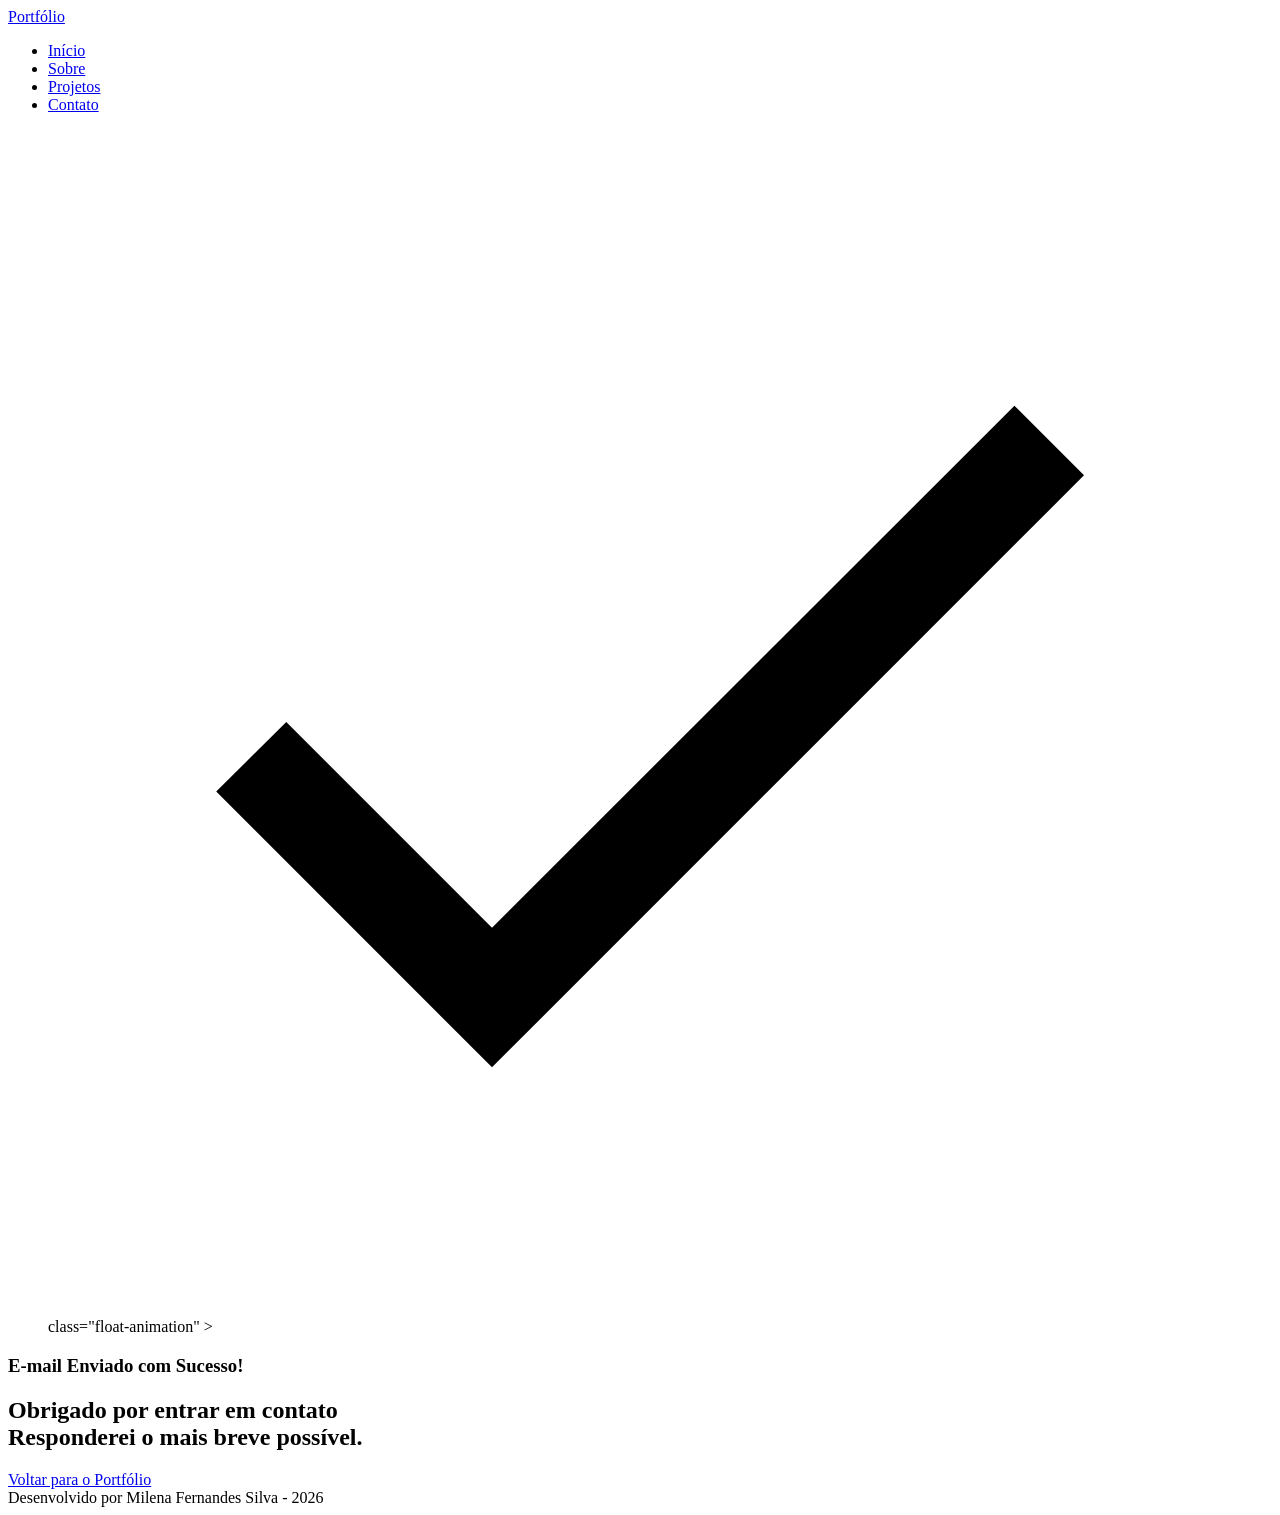
==== success.html @ 03c56efd "Portfolio Generation" ====
<!DOCTYPE html>
<html lang="pt-br">

<head>

    <meta charset="UTF-8">

    <meta name="viewport" content="width=device-width, initial-scale=1.0">

    <meta name="author" content="Generation Brasil">
    <meta name="description"
        content="Portfólio da Generation Brasil, desenvolvedor Full Stack especializado em criar experiências digitais incríveis. Conheça meus projetos e entre em contato.">
    <meta name="robots" content="index, follow">

    <link rel="icon" type="image/svg+xml" href="./assets/img/favicon.svg">

    <title>Portfólio Generation Brasil</title>

</head>

<body>

    <!-- Cabeçalho da Página (header) -->
    <header class="success-header">
        <div class="menu-content">

            <!-- TÍTULO -->
            <a href="index.html" id="titulo">Portfólio</a>

            <!-- MENU -->
            <nav>
                <ul class="menu-list">
                    <li><a href="index.html#hero">Início</a></li>
                    <li><a href="index.html#about">Sobre</a></li>
                    <li><a href="index.html#projects">Projetos</a></li>
                    <li><a href="index.html#contact">Contato</a></li>
                </ul>
            </nav>
        </div>
    </header>

    <!-- Seção Principal da Página (main) -->
    <main>

        <!--Mensagem de Sucesso-->
        <section class="success-container">
            <article class="success-content">

                <figure class="success-icon">
                    <img src="./assets/img/success.svg" 
                    alt="Ilustração de sucesso">
                    class="float-animation"

                    >
                </figure>

                <h1>E-mail Enviado com Sucesso!</h1>
                <h2>Obrigado por entrar em contato <br> Responderei o mais breve possível.</h2>

                <a class="botao" href="index.html">Voltar para o Portfólio</a>

            </article>
        </section>
    </main>

    <!-- Rodapé da Página (footer) -->
    <footer>
        Desenvolvido por Milena Fernandes Silva - 2026
    </footer>

</body>

</html>
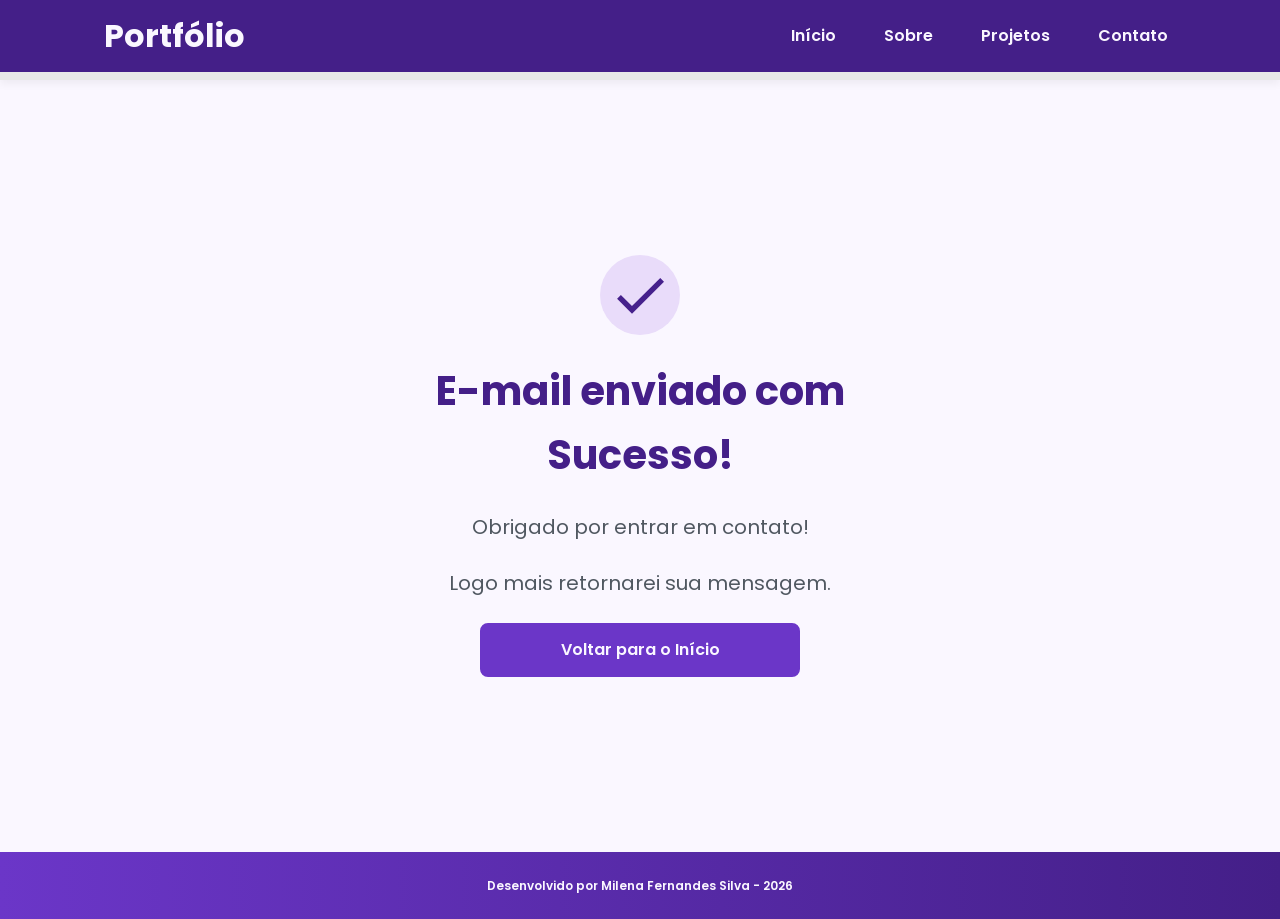
==== commit 144991e5: "Implementando as partes do CSS" ====
--- a/success.html
+++ b/success.html
@@ -2,6 +2,13 @@
 <html lang="pt-br">
 
 <head>
+
+    <!-- Fontes do Google -->
+     <link rel="preconnect" href="https://fonts.googleapis.com">
+     <link rel="preconnect" href="https://fonts.gstatic.com" crossorigin>
+
+     <!-- Fonte do Google - Poppins -->
+      <link href="https://fonts.googleapis.com/css2?family=Poppins&display=swap" rel="stylesheet">
 
     <meta charset="UTF-8">
 
@@ -13,6 +20,9 @@
     <meta name="robots" content="index, follow">
 
     <link rel="icon" type="image/svg+xml" href="./assets/img/favicon.svg">
+
+    <!-- Link para a Folha de Estilo da Página - CSS -->
+     <link rel="stylesheet" href="./assets/css/style.css">
 
     <title>Portfólio Generation Brasil</title>
 
@@ -40,28 +50,22 @@
     </header>
 
     <!-- Seção Principal da Página (main) -->
-    <main>
+      <!--Mensagem de Sucesso-->
+    <main class="success-container">
+    <article class="success-content">
 
-        <!--Mensagem de Sucesso-->
-        <section class="success-container">
-            <article class="success-content">
+        <figure class="success-icon float-animation">
+            <img src="./assets/img/success.svg" alt="Ilustração de sucesso">
+        </figure>
 
-                <figure class="success-icon">
-                    <img src="./assets/img/success.svg" 
-                    alt="Ilustração de sucesso">
-                    class="float-animation"
+        <h1>E-mail enviado com Sucesso!</h1>
+        <p>Obrigado por entrar em contato!</p>
+        <p>Logo mais retornarei sua mensagem.</p>
 
-                    >
-                </figure>
+        <a class="botao" href="index.html">Voltar para o Início</a>
 
-                <h1>E-mail Enviado com Sucesso!</h1>
-                <h2>Obrigado por entrar em contato <br> Responderei o mais breve possível.</h2>
-
-                <a class="botao" href="index.html">Voltar para o Portfólio</a>
-
-            </article>
-        </section>
-    </main>
+    </article>
+</main>
 
     <!-- Rodapé da Página (footer) -->
     <footer>
--- a/assets/css/style.css
+++ b/assets/css/style.css
@@ -0,0 +1,1036 @@
+*{
+    margin: 0;
+    padding: 0;
+    box-sizing: border-box;
+    font-family: 'Poppins', sans-serif;
+    font-weight: 400;
+    text-decoration: none;
+    outline: none;
+}
+
+:root{
+    /*Paleta de Cores - Purple*/
+   --purple-50: #f4eaff;
+    --purple-100: #e9dcfa;
+    --purple-200: #cdb3f0;
+    --purple-300: #b186e5;
+    --purple-400: #9460db;
+    --purple-500: #6b36c8;
+    --purple-600: #5b2ca0;
+    --purple-700: #4c2177;
+    --purple-800: #441f88;
+    --purple-900: #2a0e4d;
+
+    /* Cores Neutras */
+    --gray-200: #e8e8e8;
+    --gray-400: #505861;
+    --black: #171717;
+    --white: #FAF7FF;
+
+    /* Cores de Estado */
+    --error: #e63946;
+
+    /* Sombras */
+    --shadow-sm: 0 0.25rem 0.5rem rgba(0, 0, 0, 0.05);
+    --shadow-md: 0 0.25rem 0.75rem rgba(107, 54, 200, 0.3);
+    --shadow-lg: 0 0.5rem 1.5rem rgba(107, 54, 200, 0.2);
+
+    /* Espaçamentos */
+    --spacing-xs: 0.5rem;
+    --spacing-sm: 1rem;
+    --spacing-md: 1.5rem;
+    --spacing-lg: 2rem;
+    --spacing-xl: 3rem;
+    --spacing-2xl: 4rem;
+
+    /* Tamanhos de Fonte */
+    --text-sm: 0.75rem;
+    --text-base: 1rem;
+    --text-lg: 1.25rem;
+    --text-xl: 1.5rem;
+    --text-2xl: 2rem;
+    --text-3xl: 2.5rem;
+
+    /* Border Radius */
+    --radius-sm: 0.25rem;
+    --radius-md: 0.5rem;
+    --radius-lg: 1rem;
+    --radius-xl: 2rem;
+    --radius-full: 50%;
+
+    /* Animação Padrão */
+    --transition-default: all 0.3s ease;
+}
+
+html{
+    scroll-behavior: smooth;
+}
+
+body {
+    display: flex;
+    flex-direction: column;
+    min-height: 100vh;
+    background-color: var(--white);
+    line-height: 1.6;
+    color: var(--black);
+}
+
+main{
+    flex: 1;
+}
+
+.section-container{
+    max-width: 70rem;
+    margin: 0 auto;
+    padding: var(--spacing-xl) var(--spacing-md);
+    scroll-margin-top: 6rem;
+}
+
+.buttons-container{
+    display: flex;
+    gap: var(--spacing-sm);
+}
+
+.botao,
+.botao-outline {
+    display: inline-block;
+    padding: 0.75rem 2rem;
+    border: 0.15rem solid transparent;
+    border-radius: var(--radius-md);
+    font-size: var(--text-base);
+    font-weight: 600;
+    text-align: center;
+    cursor: pointer;
+    transition: var(--transition-default);
+}
+
+/* Botão preenchido (primário) */
+.botao {
+    border-color: var(--purple-500);
+    background-color: var(--purple-500);
+    color: var(--white);
+}
+
+.botao:hover {
+    border-color: var(--purple-800);
+    background-color: var(--purple-800);
+    box-shadow: var(--shadow-md);
+    transform: translateY(-0.25rem);
+}
+
+/*Botão outline (secundário) */
+.botao-outline {
+    border-color: var(--purple-500);
+    background-color: transparent;
+    color: var(--purple-500);
+}
+
+.botao-outline:hover {
+    border-color: var(--purple-500);
+    background-color: var(--purple-500);
+    color: var(--white);
+    transform: translateY(-0.25rem);
+}
+
+/*Modificadores para botões pequenos (usado em projetos) */
+.botao.botao-sm,
+.botao-outline.botao-sm {
+    min-width: 6rem;
+    padding: 0.25rem var(--spacing-sm);
+    border-width: 0.125rem;
+    border-radius: 0.25rem;
+    font-size: var(--text-sm);
+}
+
+header{
+    position: sticky;
+    top: 0;
+    z-index: 1000;
+    width: 100%;
+    height: 5rem;
+    border-bottom: var(--spacing-xs) solid var(--gray-200);
+    background-color: var(--purple-800);
+    box-shadow: var(--shadow-sm);
+}
+
+header a {
+    font-weight: 600;
+    color: var(--white);
+    transition: color 0.3s ease;
+}
+
+header a:hover {
+    color: var(--purple-100);
+}
+
+#titulo {
+    font-size: var(--text-2xl);
+    font-weight: 700;
+}
+
+.menu-content {
+    display: flex;
+    justify-content: space-between;
+    align-items: center;
+    max-width: 70rem;
+    height: 100%;
+    margin: 0 auto;
+    padding: 0 var(--spacing-md);
+}
+
+.menu-list {
+    display: flex;
+    gap: var(--spacing-lg);
+    list-style: none;
+}
+
+.menu-list a {
+    padding: var(--spacing-xs);
+}
+
+.hero-container {
+    display: flex;
+    align-items: center;
+    gap: var(--spacing-2xl);
+    min-height: calc(100vh - 5rem);
+}
+
+.hero-content {
+    display: flex;
+    flex: 1;
+    flex-direction: column;
+    gap: var(--spacing-md);
+}
+
+.hero-content span {
+    font-size: var(--text-xl);
+    font-weight: 700;
+}
+
+.hero-content h1 {
+    font-size: var(--text-3xl);
+    font-weight: 700;
+}
+
+.hero-content p,
+.about-content p,
+.contact-info p {
+    font-size: var(--text-lg);
+    color: var(--gray-400);
+}
+
+.hero-image {
+    display: flex;
+    flex: 1;
+    justify-content: center;
+}
+
+.hero-image img {
+    width: 100%;
+    max-width: 100%;
+    border-radius: var(--radius-xl);
+}
+
+/*Animação flutuante */
+@keyframes float {
+    0%,
+    100% {
+    transform: translateY(0);
+    }
+
+    50% {
+    transform: translateY(-1.25rem);
+    }
+}
+
+.float-animation {
+    animation: float 3s ease-in-out infinite;
+}
+
+.about-container {
+    display: flex;
+    align-items: center;
+    gap: var(--spacing-2xl);
+    margin: var(--spacing-2xl) auto;
+    border-radius: var(--radius-lg);
+    background-color: var(--gray-200);
+}
+
+.about-image {
+    flex: 0 0 17.5rem;
+}
+
+.about-image img {
+    width: 100%;
+    border: 0.35rem solid var(--purple-500);
+    border-radius: var(--radius-full);
+    box-shadow: var(--shadow-lg);
+}
+
+.about-content h2,
+.projects-container h2,
+.contact-info h2 {
+    margin-bottom: var(--spacing-md);
+    font-size: var(--text-3xl);
+    font-weight: 700;
+    color: var(--purple-800);
+}
+
+.about-content p {
+    margin-bottom: var(--spacing-sm);
+    text-align: justify;
+}
+
+.about-buttons-data {
+    display: flex;
+    justify-content: space-between;
+    align-items: center;
+    gap: var(--spacing-lg);
+    margin-top: var(--spacing-lg);
+}
+    
+.about-buttons-data .botao {
+    margin-right: auto;
+}
+
+.data-container {
+    display: flex;
+    gap: var(--spacing-lg);
+    margin-top: 0;
+}
+
+.data-item {
+    display: flex;
+    flex-direction: column;
+    align-items: center;
+}
+
+.data-number {
+    font-size: var(--text-xl);
+    font-weight: 700;
+    text-align: center;
+    color: var(--purple-500);
+}
+
+.data-label {
+    font-size: var(--text-base);
+    text-align: center;
+    color: var(--gray-400);
+}
+
+projects-container {
+    scroll-margin-top: 3rem;
+    margin: var(--spacing-2xl) auto;
+    text-align: center;
+}
+
+.projects-swiper {
+    position: relative;
+    width: 100%;
+    padding: var(--spacing-sm) var(--spacing-xl) var(--spacing-xl);
+    overflow: hidden;
+}
+
+.project-card {
+    display: flex;
+    flex-direction: column;
+    width: 100%;
+    height: 100%;
+    border: 0.15rem solid var(--gray-200);
+    border-radius: var(--radius-lg);
+    background-color: var(--white);
+    box-shadow: var(--shadow-sm);
+    overflow: hidden;
+    transition: var(--transition-default);
+}
+
+.project-card:hover {
+    box-shadow: var(--shadow-lg);
+}
+
+.project-image {
+    display: flex;
+    align-items: center;
+    justify-content: center;
+    width: 100%;
+    height: 10rem;
+    background: linear-gradient(135deg, var(--purple-50) 0%, var(--purple-100) 100%);
+}
+
+.project-image img {
+    width: 75%;
+    height: 75%;
+    max-width: 7rem;
+    max-height: 7rem;
+    object-fit: contain;
+    transition: transform 0.3s ease;
+}
+
+.project-content {
+    display: flex;
+    flex: 1;
+    flex-direction: column;
+    padding: var(--spacing-md);
+    text-align: left;
+}
+
+.project-content h3 {
+    margin-bottom: 0.75rem;
+    font-size: var(--text-lg);
+    font-weight: 700;
+}
+
+.project-content p {
+    flex: 1;
+    margin-bottom: var(--spacing-sm);
+    font-size: 0.95rem;
+    color: var(--gray-400);
+}
+
+.project-tags {
+    display: flex;
+    flex-wrap: wrap;
+    gap: var(--spacing-xs);
+}
+
+.tag {
+    padding: 0.375rem 0.75rem;
+    border-radius: var(--radius-sm);
+    background-color: var(--purple-100);
+    font-size: var(--text-sm);
+    font-weight: 600;
+    color: var(--purple-800);
+}
+
+.project-buttons {
+    display: flex;
+    justify-content: center;
+    align-items: center;
+    gap: 0.75rem;
+    margin-top: var(--spacing-sm);
+}
+
+.swipper-wrapper {
+    align-items: stretch;
+}
+
+.swiper-slide {
+    display: flex;
+    height: auto;
+}
+
+/*Botões do Swiper (navegação) */
+.swiper-button-next,
+.swiper-button-prev {
+    width: 3rem;
+    height: 3rem;
+}
+
+.swiper-button-next::after,
+.swiper-button-prev::after {
+    font-size: var(--text-lg);
+    color: var(--purple-500);
+}
+
+.swiper-button-next:hover::after,
+.swiper-button-prev:hover::after {
+    color: var(--purple-800);
+}
+
+/*Indicadores de paginação */
+.swiper-pagination-bullet {
+    width: 0.75rem;
+    height: 0.75rem;
+    background-color: var(--gray-200);
+    opacity: 1;
+}
+
+.swiper-pagination-bullet-active {
+    width: var(--spacing-lg);
+    border-radius: var(--radius-sm);
+    background-color: var(--purple-500);
+}
+
+.contact-container {
+    display: grid;
+    grid-template-columns: 1fr 1fr;
+    gap: var(--spacing-2xl);
+}
+
+.contact-info h2 {
+    margin-bottom: var(--spacing-md);
+}
+
+.contact-info p {
+    margin-bottom: var(--spacing-lg);
+}
+
+.social-container {
+    display: flex;
+    justify-content: center;
+    gap: var(--spacing-xl);
+}
+
+.social-icon {
+    width: 5rem;
+    height: 5rem;
+    padding: 0.75rem;
+    border-radius: var(--radius-md);
+    transition: var(--transition-default);
+}
+
+.social-icon img {
+    width: 100%;
+    filter: brightness(0) saturate(100%);
+    transition: filter 0.3s ease;
+}
+
+.social-icon:hover img {
+    filter: brightness(0)
+            saturate(100%) 
+            invert(42%) 
+            sepia(93%) 
+            saturate(1352%)
+            hue-rotate(243deg)
+            brightness(79%)
+            contrast(91%);
+}
+
+/* Formulário*/
+form {
+    display: flex;
+    flex-direction: column;
+    gap: 0.75rem;
+}
+
+form label {
+    font-size: var(--text-base);
+    font-weight: 600;
+}
+
+form input,
+form textarea {
+    width: 100%;
+    padding: 0.5rem var(--spacing-sm);
+    border: 0.25rem solid var(--gray-200);
+    border-radius: var(--radius-md);
+    font-family: inherit;
+    font-size: var(--text-base);
+    transition: border-color 0.3s ease;
+}
+
+form input:focus,
+form textarea:focus {
+    border-color: var(--purple-500);
+    outline: none;
+}
+
+form textarea {
+    min-height: 5rem;
+    resize: none;
+}
+
+form span {
+    margin-top: -0.75rem;
+    font-size: var(--text-sm);
+    color: var(--error);
+}
+
+footer {
+    padding: 2.5rem;
+    background: linear-gradient(to right, var(--purple-500), var(--purple-800));
+    font-weight: 600;
+    text-align: center;
+    color: var(--white);
+}
+
+/* --- PÁGINA DE SUCESSO CORRIGIDA --- */
+
+.success-container {
+    display: flex;
+    flex-direction: column;
+    align-items: center;
+    justify-content: center;
+    
+    /* Define o tamanho máximo, mas força a caixa a ficar no CENTRO da tela */
+    max-width: 37.5rem;
+    margin: 0 auto; 
+    
+    /* Garante que ocupe o espaço vertical correto entre o header e o footer */
+    min-height: calc(100vh - 12.5rem);
+    width: 100%;
+    padding: var(--spacing-xl) var(--spacing-md);
+    gap: var(--spacing-md);
+    text-align: center;
+}
+
+.success-container h1 {
+    font-size: var(--text-3xl);
+    font-weight: 700;
+    color: var(--purple-800);
+}
+
+/* Se você usou <p> ou <h2> no HTML para os textos menores, essa regra cuida deles */
+.success-container h2, 
+.success-container p {
+    font-size: var(--text-lg);
+    color: var(--gray-400);
+}
+
+.success-icon {
+    display: flex;
+    align-items: center;
+    justify-content: center;
+    width: 7.5rem;
+    height: 7.5rem;
+    border-radius: var(--radius-full);
+    background-color: var(--purple-100);
+}
+
+.success-icon img {
+    /* Diminuído levemente para o check não encostar nas bordas do círculo roxo claro */
+    width: 4rem;
+    height: 4rem;
+    object-fit: contain;
+    filter: brightness(0)
+            saturate(100%)
+            invert(11%)
+            sepia(69%)
+            saturate(3759%)
+            hue-rotate(256deg)
+            brightness(101%)
+            contrast(96%);
+}
+
+/* Força a caixinha interna a se alinhar bem no centro da tela */
+.success-content {
+    display: flex;
+    flex-direction: column;
+    align-items: center;
+    text-align: center;
+    width: 100%;
+}
+
+@media screen and (max-width: 1024px) {
+
+    /* Layout */
+    .section-container {
+        padding: var(--spacing-lg) var(--spacing-md);
+    }
+/** Tipografia */
+.section-container h1 {
+    font-size: var(--text-3xl);
+}
+
+.section-container h2 {
+    font-size: var(--text-2xl);
+}
+
+.section-container p {
+    font-size: var(--text-base);
+}
+
+.section-container span {
+    font-size: var(--text-lg);
+}
+
+.success-content h1 {
+    font-size: var(--text-3xl);
+}
+
+.success-content h2 {
+    font-size: var(--text-xl);
+}
+
+/* Header - Oculta menu em telas pequenas */
+@media (max-width: 768px) {
+    .menu-list {
+        display: none;
+    }
+}
+}
+
+/* Hero */
+.hero-container {
+    flex-direction: column-reverse;
+    gap: var(--spacing-lg);
+    min-height: 60vh;
+    text-align: center;
+}
+
+.hero-content,
+.hero-image {
+    width: 90%;
+}
+
+.hero-image img {
+    object-fit: cover;
+}
+
+.buttons-container {
+    justify-content: center;
+    width: 100%;
+}
+
+.hero-container .botao,
+.hero-container .botao-outline {
+    padding: 0.75rem 1.5rem;
+    font-size: 0.95rem;
+    white-space: nowrap;
+}
+
+/* About */
+.about-container {
+    display: flex;                 /* ADICIONADO: Ativa o flexbox */
+    flex-direction: column;
+    align-items: center;           /* ADICIONADO: Centraliza o conteúdo na tela */
+    gap: var(--spacing-md);
+    margin: var(--spacing-lg) auto; /* ALTERADO: 'auto' centraliza o bloco no PC */
+    padding: var(--spacing-lg);
+    width: 100%;                   /* ADICIONADO: Obriga a ocupar a tela toda */
+    max-width: 1200px;             /* ADICIONADO: Evita que o texto estique demais em telas gigantes */
+}
+
+.about-image {
+    flex: 0 0 auto;
+    width: 100%;
+    display: flex;
+    justify-content: center;
+}
+
+.about-image img {
+    max-width: 16rem;
+    width: 100%;
+}
+
+.about-content {
+    width: 100%;
+}
+
+.about-buttons-data {
+    display: flex;                 /* ADICIONADO: Ativa o flex para os botões */
+    flex-direction: column;
+    gap: var(--spacing-md);
+    align-items: center;           /* ALTERADO: Centraliza os botões no notebook */
+}
+
+.about-buttons-data .botao {
+    margin-right: 0;
+    width: 100%;                   /* Garante que o botão fique bonito */
+    max-width: 20rem;              /* Limita o tamanho do botão no PC */
+}
+
+.data-container {
+    display: flex;                 /* ADICIONADO: Garante que os números alinhem */
+    justify-content: center;
+    width: 100%;
+}
+
+/* Projects */
+.projects-container {
+    margin: var(--spacing-lg) auto 0;
+}
+
+.projects-swiper {
+    margin: 0;
+    padding: var(--spacing-sm) var(--spacing-lg) 2.5rem;
+}
+
+.project-card {
+    width: 100%;
+    height: 30rem;
+    min-height: 30rem;
+    max-height: 30rem;
+    max-width: 100%;
+}
+
+.project-content {
+    display: flex;
+    flex-direction: column;
+    justify-content: space-between;
+    height: 100%;
+}
+
+.project-content p {
+    flex: 1;
+    overflow: hidden;
+}
+
+.project-tags {
+    min-height: 2.5rem;
+    align-items: flex-start;
+}
+
+.swiper-wrapper {
+    align-items: stretch;
+}
+
+.swiper-slide {
+    display: flex;
+    justify-content: center;
+    align-items: stretch;
+    height: auto;
+}
+
+.swiper-button-next,
+.swiper-button-prev {
+    display: none;
+}
+
+/* Contact */
+.contact-container {
+    grid-template-columns: 1fr;
+    gap: var(--spacing-lg);
+    width: 90%;
+    margin: 0 auto;
+}
+
+/* Success Page */
+.success-container {
+    display: flex;
+    justify-content: center;
+    align-items: center;
+    padding: var(--spacing-xl) var(--spacing-md);
+    min-height: calc(100vh - 10rem);
+}
+
+.success-content {
+    display: flex;
+    flex-direction: column;
+    align-items: center;    
+    text-align: center;     
+    gap: var(--spacing-lg);
+    max-width: 35rem;
+    width: 100%;            
+    margin: 0 auto; /* ISSO AQUI CENTRALIZA NO SEU NOTEBOOK */
+}
+
+.success-icon {
+    width: 6rem;
+    height: 6rem;
+}
+
+.success-icon img {
+    width: 5rem;
+    height: 5rem;
+    object-fit: contain;
+}
+
+@media screen and (max-width: 480px) {
+
+    /* Layout */
+    .section-container {
+        padding: var(--spacing-md) var(--spacing-sm);
+    }
+
+    /* Tipografia Mobile */
+    .section-container h1 {
+        font-size: var(--text-xl);
+    }
+
+    .section-container h2 {
+        font-size: var(--text-xl);
+    }
+
+    .section-container p {
+        font-size: var(--text-base);
+    }
+
+    .section-container span {
+        font-size: var(--text-lg);
+    }
+
+    .success-content h1 {
+        font-size: var(--text-xl);
+    }
+
+    .success-content h2 {
+        font-size: var(--text-base);
+    }
+
+    /* Header */
+    #titulo {
+        font-size: var(--text-xl);
+    }
+
+    .menu-list {
+        display: none;
+    }
+}
+
+/* Hero */
+    .hero-container {
+        gap: var(--spacing-sm);
+    }
+
+    .hero-content {
+        gap: var(--spacing-xs);
+        width: 100%;
+    }
+
+    .buttons-container {
+        flex-direction: column;
+        gap: 0.75rem;
+        width: 100%;
+    }
+
+    .buttons-container .botao,
+    .buttons-container .botao-outline {
+        width: 100%;
+    }
+
+    .hero-container .botao,
+    .hero-container .botao-outline {
+        padding: 0.75rem 1rem;
+        font-size: 0.95rem;
+        white-space: nowrap;
+    }
+
+    .hero-image {
+        width: 100%;
+    }
+
+    .hero-image img {
+        max-width: 20rem;
+    }
+
+    /* About */
+    .about-container {
+        margin: var(--spacing-lg) 0.5rem;
+        padding: var(--spacing-md);
+    }
+
+    .about-image img {
+        max-width: 14rem;
+    }
+
+    .about-buttons-data .botao,
+    .about-buttons-data .botao-outline {
+        width: 100%;
+        padding: 0.75rem var(--spacing-lg);
+        font-size: var(--text-base);
+        text-align: center;
+    }
+
+    .data-number {
+        font-size: var(--text-lg);
+    }
+
+    .data-label {
+        font-size: var(--text-sm);
+    }
+
+    /* Projects */
+    .projects-container {
+        margin: var(--spacing-lg) auto 0;
+    }
+
+    .projects-swiper {
+        position: relative;
+        margin: 0;
+        padding: var(--spacing-sm) 0 2rem 0;
+        overflow: visible;
+    }
+
+    .project-card {
+        width: 100%;
+        height: 20rem;
+        max-width: 20rem;
+    }
+
+    .project-image {
+        height: 10rem;
+    }
+
+    .project-content {
+        padding: var(--spacing-md);
+    }
+
+    .project-content h3 {
+        font-size: 1.25rem;
+    }
+
+    .project-content p {
+        font-size: 0.95rem;
+    }
+
+    /*  Contact */
+    .contact-container {
+        width: 100%;
+    }
+
+    .contact-info p {
+        margin-bottom: var(--spacing-md);
+    }
+
+    .social-container {
+        flex-wrap: wrap;
+        gap: var(--spacing-lg);
+        margin-bottom: var(--spacing-xs);
+    }
+
+    .social-icon {
+        width: 4rem;
+        height: 4rem;
+    }
+
+    /* Formulário */
+    form {
+        gap: var(--spacing-sm);
+    }
+
+    form label {
+        font-size: 0.95rem;
+    }
+
+    form input,
+    form textarea {
+        padding: 0.75rem;
+        font-size: var(--text-base);
+    }
+
+    form button {
+        padding: 0.75rem var(--spacing-md);
+        font-size: var(--text-base);
+    }
+
+    /* Footer */
+    footer {
+        padding: var(--spacing-md) var(--spacing-sm);
+        font-size: var(--text-sm);
+    }
+
+    /* Success Page (Versão Mobile - Adaptada para rodar sem chaves perigosas) */
+    .success-container {
+        display: flex;
+        justify-content: center;
+        align-items: center;
+        padding: var(--spacing-lg) var(--spacing-sm);
+        min-height: calc(100vh - 8rem);
+    }
+
+    .success-content {
+        display: flex;
+        flex-direction: column;
+        align-items: center;
+        text-align: center;
+        gap: var(--spacing-md);
+        max-width: 100%;
+        padding: 0 var(--spacing-sm);
+    }
+
+    .success-icon {
+        width: 5rem;
+        height: 5rem;
+    }
+
+    .success-icon img {
+        width: 4rem;
+        height: 4rem;
+    }
+
+    .success-content .botao {
+        width: 100%;
+        max-width: 20rem;
+        padding: 0.75rem var(--spacing-lg);
+    }
